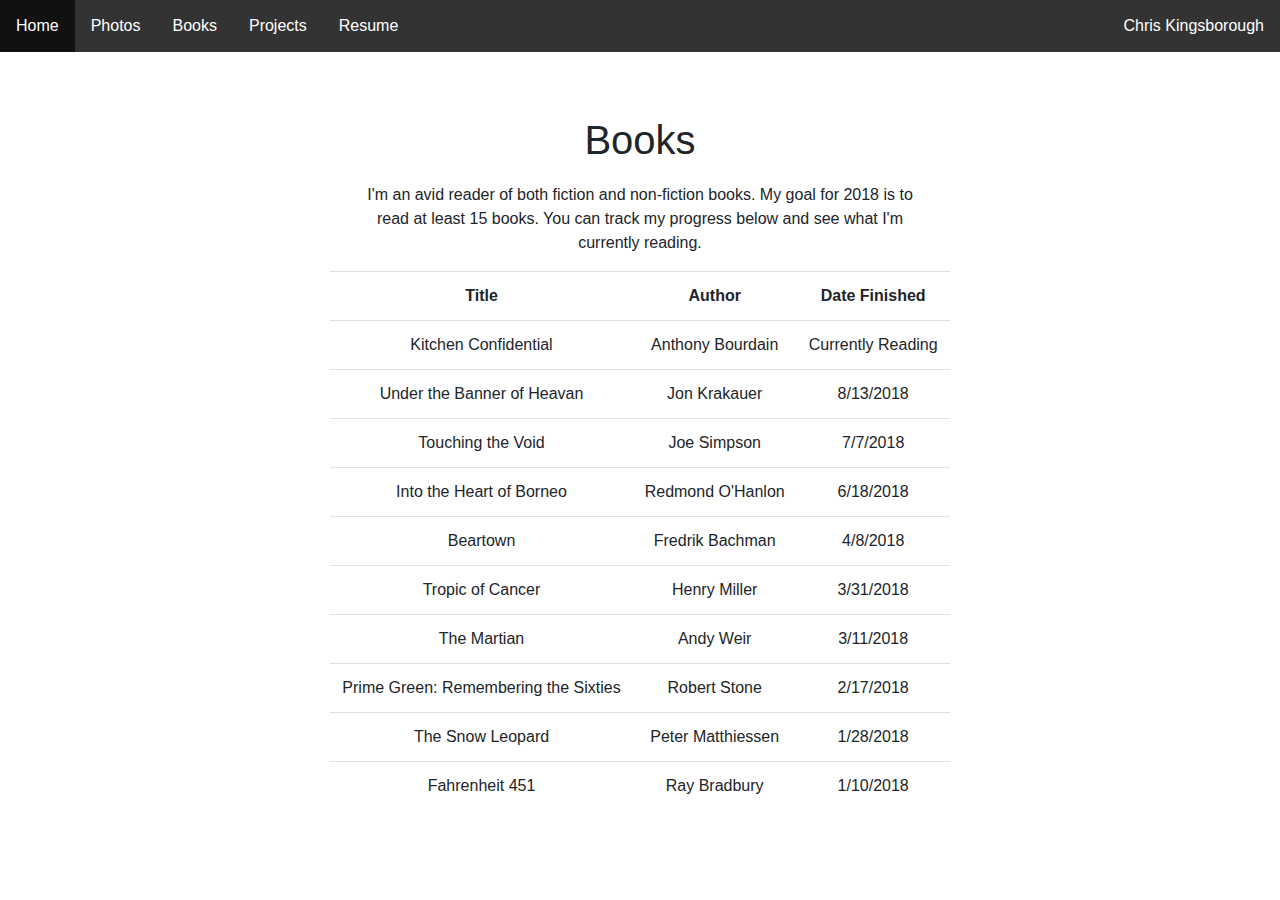
==== books.html @ 64a4d548 "initial commit" ====
<!DOCTYPE HTML>
<head>
<link rel="stylesheet" href="https://maxcdn.bootstrapcdn.com/bootstrap/4.0.0/css/bootstrap.min.css" integrity="sha384-Gn5384xqQ1aoWXA+058RXPxPg6fy4IWvTNh0E263XmFcJlSAwiGgFAW/dAiS6JXm" crossorigin="anonymous">
<link rel="stylesheet" type="text/css" href="style.css" />
  <title>Chris Kingsborough</title>
</head>
<body>

<nav class=page-header>
  <ul>
    <li>
      <a href="#">Home</a>
    </li>
    <li>
      <a href="#">Photos</a>
    </li>
    <li>
      <a href="#">Books</a>
    </li>
    <li>
      <a href="#">Projects</a>
    </li>
    <li>
      <a href="#">Resume</a>
    </li>
    <li id=site-name>
      Chris Kingsborough
    </li>
  </ul>
</nav>

<div class="container">

  <div class=header>
    <h1 align="center">Books</h1>
  </div>

  <div class=content>
    <p align="center">
      I'm an avid reader of both fiction and non-fiction books. My goal for 2018
      is to read at least 15 books. You can track my progress below and see what
      I'm currently reading.
    </p>
  </div>


  <div class=table>
  <table align="center">
    <tr>
      <th>
        Title
      </th>
      <th>
        Author
      </th>
      <th>
        Date Finished
      </th>
    </tr>
    <tr>
      <td>
        Kitchen Confidential
      </td>
      <td>
        Anthony Bourdain
      </td>
      <td>
        Currently Reading
      </td>
    </tr>
    <tr>
      <td>
        Under the Banner of Heavan
      </td>
      <td>
        Jon Krakauer
      </td>
      <td>
        8/13/2018
      </td>
    </tr>
    <tr>
      <td>
        Touching the Void
      </td>
      <td>
        Joe Simpson
      </td>
      <td>
        7/7/2018
      </td>
    </tr>
    <tr>
      <td>
        Into the Heart of Borneo
      </td>
      <td>
        Redmond O'Hanlon
      </td>
      <td>
        6/18/2018
      </td>
    </tr>
    <tr>
      <td>
        Beartown
      </td>
      <td>
        Fredrik Bachman
      </td>
      <td>
        4/8/2018
      </td>
    </tr>
    <tr>
      <td>
        Tropic of Cancer
      </td>
      <td>
        Henry Miller
      </td>
      <td>
        3/31/2018
      </td>
    </tr>
    <tr>
      <td>
        The Martian
      </td>
      <td>
        Andy Weir
      </td>
      <td>
        3/11/2018
      </td>
    </tr>
    <tr>
      <td>
        Prime Green: Remembering the Sixties
      </td>
      <td>
        Robert Stone
      </td>
      <td>
        2/17/2018
      </td>
    </tr>
    <tr>
      <td>
        The Snow Leopard
      </td>
      <td>
        Peter Matthiessen
      </td>
      <td>
        1/28/2018
      </td>
    </tr>
    <tr>
      <td>
        Fahrenheit 451
      </td>
      <td>
        Ray Bradbury
      </td>
      <td>
        1/10/2018
      </td>
    </tr>

  </table>
  </div>
</div>
</body>
---- style.css ----
table {
  text-align: center;
}

.page-header {
  padding-bottom: 5%;
}
.page-header ul {
  list-style-type: none;
  margin: 0;
  padding: 0;
  overflow: hidden;
  background-color: #333;
}
.page-header #site-name {
  float: right;
  color: white;
  text-align: center;
  padding: 14px 16px;
  display: block;
}
.page-header li {
  float: left;
}
.page-header li a {
  display: block;
  color: white;
  text-align: center;
  padding: 14px 16px;
  text-decoration: none;
}
.page-header li a:hover:not(.active) {
  background-color: #111;
}

.active {
  background-color: #4CAF50;
}

.content p {
  font-size: 16px;
  padding-left: 25%;
  padding-right: 25%;
}

.header h1 {
  padding-left: 25%;
  padding-right: 25%;
  padding-bottom: 1%;
}

/*# sourceMappingURL=style.css.map */
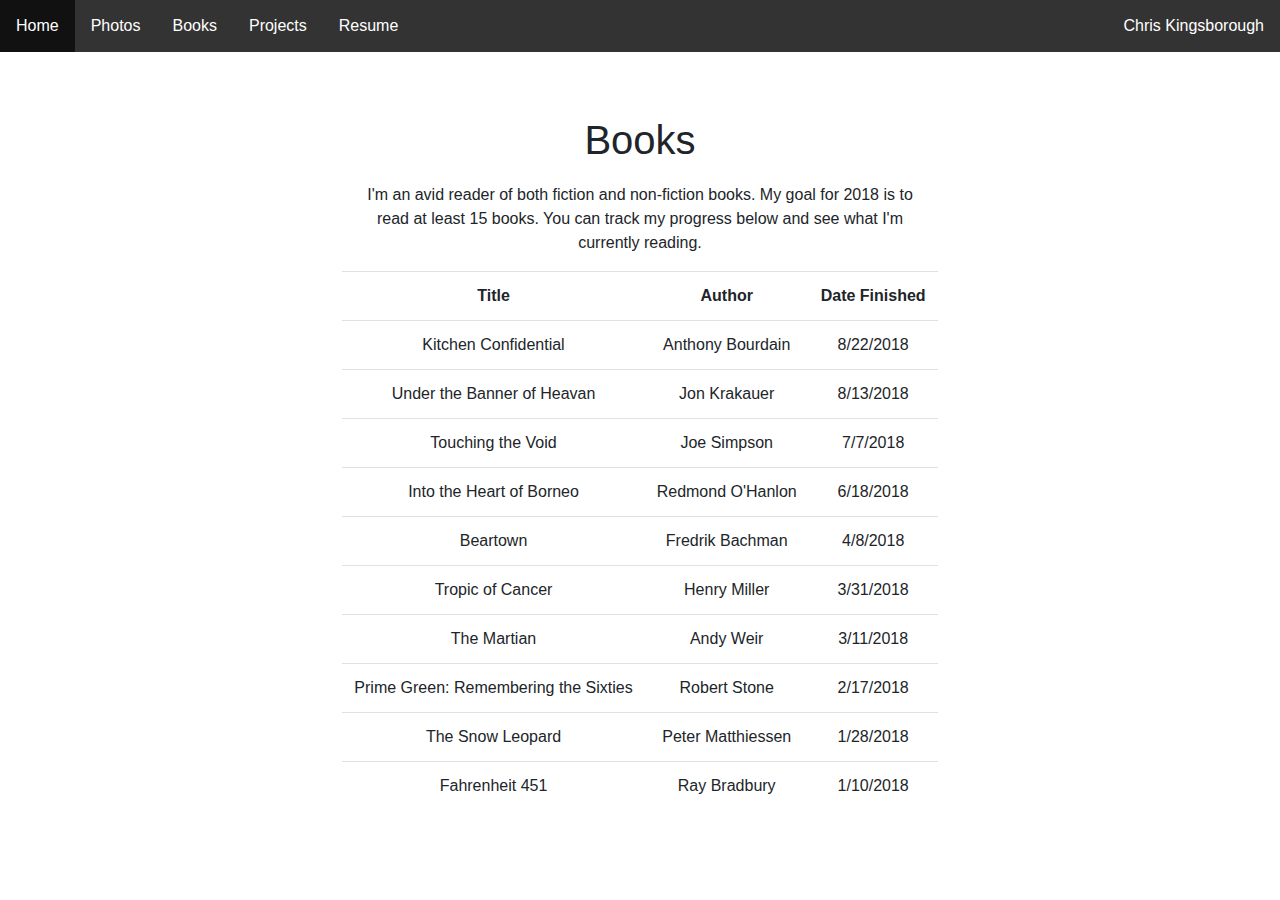
==== commit 094202fe: "add links" ====
--- a/books.html
+++ b/books.html
@@ -9,19 +9,19 @@
 <nav class=page-header>
   <ul>
     <li>
-      <a href="#">Home</a>
+      <a href="index.html">Home</a>
     </li>
     <li>
-      <a href="#">Photos</a>
+      <a href="photos.html">Photos</a>
     </li>
     <li>
-      <a href="#">Books</a>
+      <a href="books.html">Books</a>
     </li>
     <li>
-      <a href="#">Projects</a>
+      <a href="project.html">Projects</a>
     </li>
     <li>
-      <a href="#">Resume</a>
+      <a href="resume.html">Resume</a>
     </li>
     <li id=site-name>
       Chris Kingsborough
@@ -65,7 +65,7 @@
         Anthony Bourdain
       </td>
       <td>
-        Currently Reading
+        8/22/2018
       </td>
     </tr>
     <tr>
--- a/style.css
+++ b/style.css
@@ -49,4 +49,49 @@
   padding-bottom: 1%;
 }
 
+div.gallery {
+  border: 1px solid #ccc;
+}
+
+div.gallery:hover {
+  border: 1px solid #777;
+}
+
+div.gallery img {
+  width: 100%;
+  height: auto;
+}
+
+div.desc {
+  padding: 15px;
+  text-align: center;
+}
+
+* {
+  box-sizing: border-box;
+}
+
+.responsive {
+  padding: 0 6px;
+  float: left;
+  width: 24.99999%;
+}
+
+@media only screen and (max-width: 700px) {
+  .responsive {
+    width: 49.99999%;
+    margin: 6px 0;
+  }
+}
+@media only screen and (max-width: 500px) {
+  .responsive {
+    width: 100%;
+  }
+}
+.clearfix:after {
+  content: "";
+  display: table;
+  clear: both;
+}
+
 /*# sourceMappingURL=style.css.map */
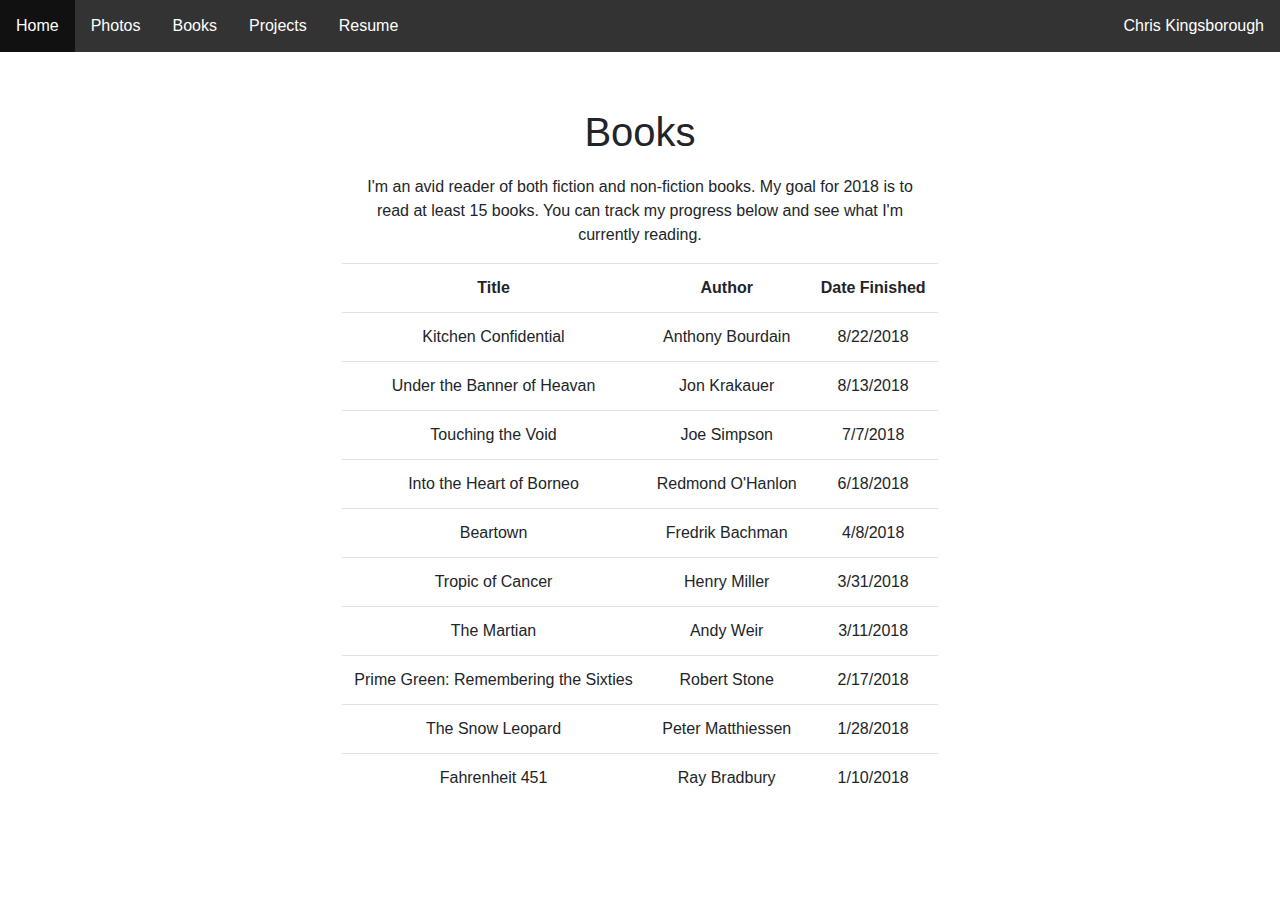
==== commit d1367ce1: "add resume and projects pages" ====
--- a/books.html
+++ b/books.html
@@ -18,7 +18,7 @@
       <a href="books.html">Books</a>
     </li>
     <li>
-      <a href="project.html">Projects</a>
+      <a href="projects.html">Projects</a>
     </li>
     <li>
       <a href="resume.html">Resume</a>
--- a/style.css
+++ b/style.css
@@ -2,9 +2,6 @@
   text-align: center;
 }
 
-.page-header {
-  padding-bottom: 5%;
-}
 .page-header ul {
   list-style-type: none;
   margin: 0;
@@ -44,6 +41,7 @@
 }
 
 .header h1 {
+  padding-top: 5%;
   padding-left: 25%;
   padding-right: 25%;
   padding-bottom: 1%;
@@ -94,4 +92,11 @@
   clear: both;
 }
 
+#main-page {
+  background-image: url("static/photos/forward.jpg");
+  background-size: cover;
+  background-repeat: no-repeat;
+  height: 100vh;
+}
+
 /*# sourceMappingURL=style.css.map */
